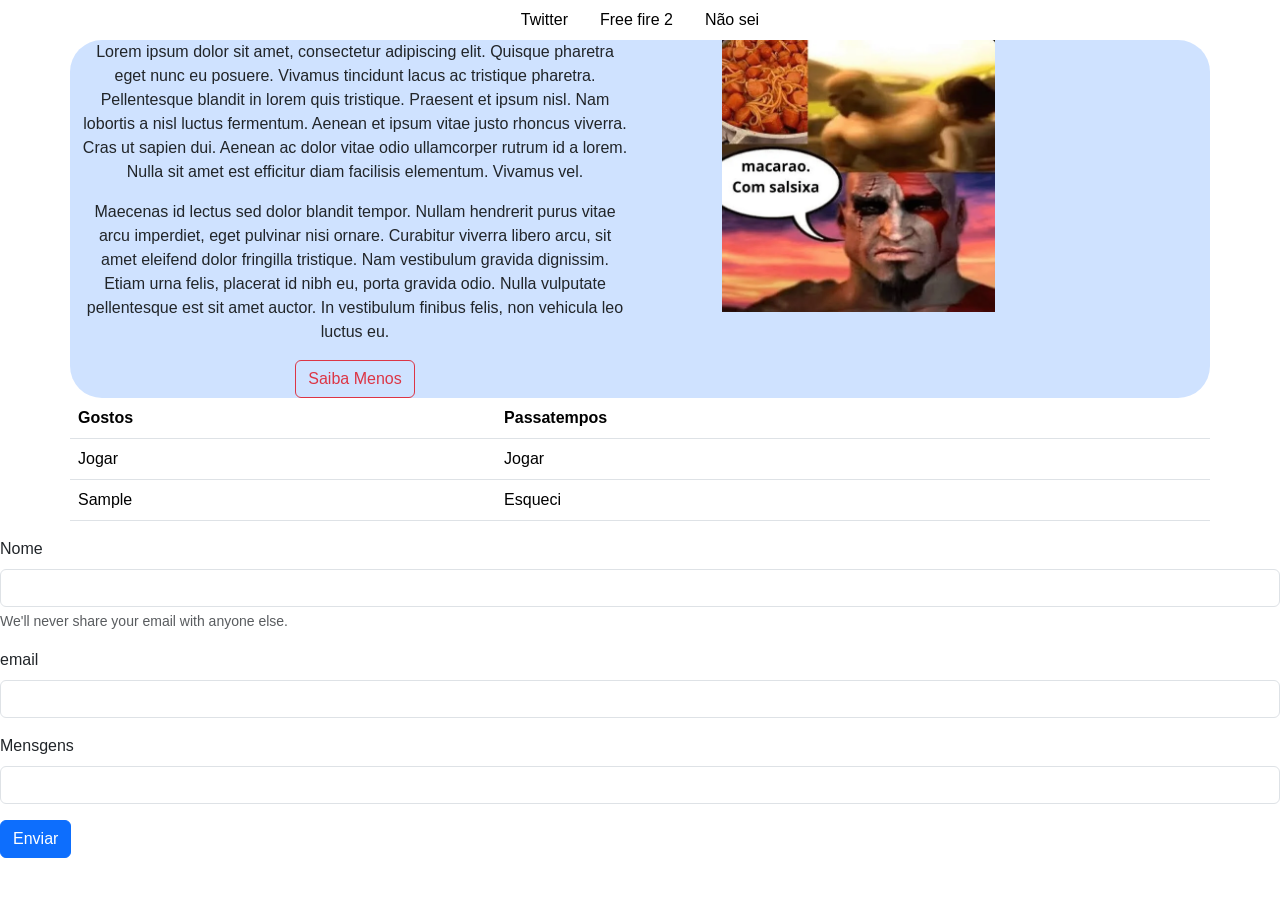
==== index.html @ 7d83afb4 "Add files via upload" ====
﻿<!DOCTYPE html>
<html lang="pt-BR">
<head>
    <meta charset="UTF-8">
    <meta name="viewport" content="width=device-width, initial-scale=1.0">
    <title>Document</title>
    <link href="https://cdn.jsdelivr.net/npm/bootstrap@5.3.8/dist/css/bootstrap.min.css" rel="stylesheet" integrity="sha384-sRIl4kxILFvY47J16cr9ZwB07vP4J8+LH7qKQnuqkuIAvNWLzeN8tE5YBujZqJLB" crossorigin="anonymous">
    <link rel="stylesheet" href="css/style.css">
</head>
<body>
    <div class="escoder">
        <ul class="nav justify-content-center">
            <li class="nav-item">
                <a class="nav-link esconder" aria-current="page" href="#">Twitter</a>
            </li>
            <li class="nav-item">
                <a class="nav-link esconder" href="#">Free fire 2</a>
            </li>
            <li class="nav-item">
                <a class="nav-link esconder" href="#">Não sei</a>
            </li>
        </ul>
    </div>
    <header>
        <div class="container text-center bg-primary-subtle rounded-5">
            <div class="row">
              <div class="col">
                <p>Lorem ipsum dolor sit amet, consectetur adipiscing elit. Quisque pharetra eget nunc eu posuere. Vivamus tincidunt lacus ac tristique pharetra. Pellentesque blandit in lorem quis tristique. Praesent et ipsum nisl. Nam lobortis a nisl luctus fermentum. Aenean et ipsum vitae justo rhoncus viverra. Cras ut sapien dui. Aenean ac dolor vitae odio ullamcorper rutrum id a lorem. Nulla sit amet est efficitur diam facilisis elementum. Vivamus vel.
                <p>Maecenas id lectus sed dolor blandit tempor. Nullam hendrerit purus vitae arcu imperdiet, eget pulvinar nisi ornare. Curabitur viverra libero arcu, sit amet eleifend dolor fringilla tristique. Nam vestibulum gravida dignissim. Etiam urna felis, placerat id nibh eu, porta gravida odio. Nulla vulputate pellentesque est sit amet auctor. In vestibulum finibus felis, non vehicula leo luctus eu.</p>
                <a href="#"><button type="button" class="btn btn-outline-danger">Saiba Menos</button></a>
              </div>
              <div class="col">
                <img src="img/macarrao.webp" width="50%">
              </div>
            </div>
    </header>
    <table class="table container bg-secondary">
        <thead>
          <tr>
            <th scope="col">Gostos</th>
            <th scope="col">Passatempos</th>
          </tr>
        </thead>
        <tbody>
          <tr>
            <td>Jogar</td>
            <td>Jogar</td>
          </tr>
          <tr>
            <td>Sample</td>
            <td>Esqueci</td>
          </tr>
        </tbody>
      </table>
      <form class="conteiner">
        <div class="mb-3">
          <label for="exampleInputEmail1" class="form-label">Nome</label>
          <input type="email" class="form-control" id="exampleInputEmail1" aria-describedby="emailHelp">
          <div id="emailHelp" class="form-text">We'll never share your email with anyone else.</div>
        </div>
        <div class="mb-3">
          <label for="email" class="form-label">email</label>
          <input type="email" class="form-control" id="exampleInputPassword1">
        </div>
        <div class="mb-3">
                <label for="text" class="form-label">Mensgens</label>
                <input type="text" class="form-control" id="exampleInputPassword1">
              </div>
        <button type="submit" class="btn btn-primary">Enviar</button>
      </form>
</body>
</html>
---- css/style.css ----
body{
    font-family: arial;
}
.esconder{
    color: black;
}
.esconder:hover{
    color: red;
    cursor: pointer;
}
img{
    display: flex;
    margin-left: 70px;
}
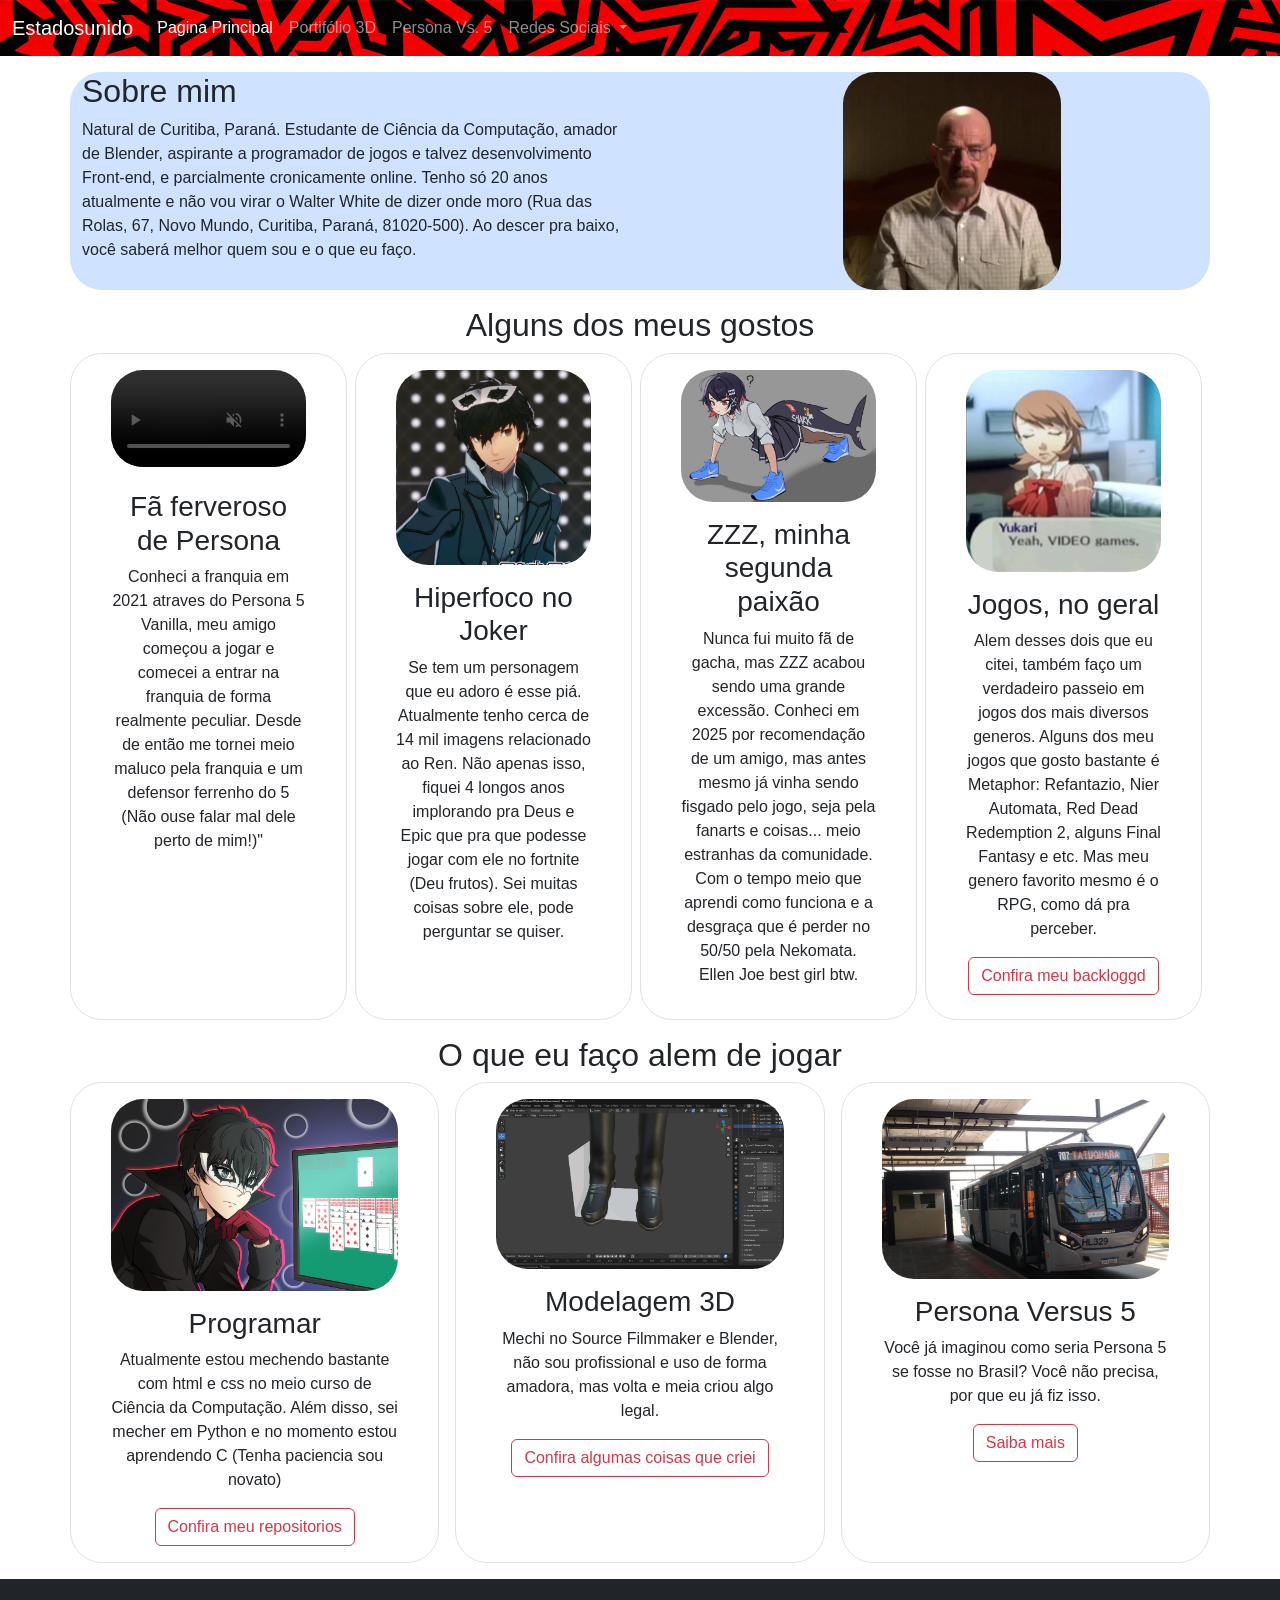
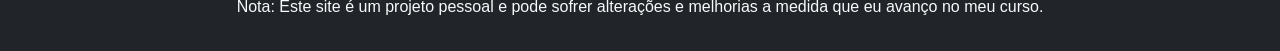
==== commit 31a7db20: "Adição de todo o pacote do site" ====
--- a/index.html
+++ b/index.html
@@ -1,72 +1,94 @@
-﻿<!DOCTYPE html>
-<html lang="pt-BR">
-<head>
-    <meta charset="UTF-8">
-    <meta name="viewport" content="width=device-width, initial-scale=1.0">
-    <title>Document</title>
-    <link href="https://cdn.jsdelivr.net/npm/bootstrap@5.3.8/dist/css/bootstrap.min.css" rel="stylesheet" integrity="sha384-sRIl4kxILFvY47J16cr9ZwB07vP4J8+LH7qKQnuqkuIAvNWLzeN8tE5YBujZqJLB" crossorigin="anonymous">
-    <link rel="stylesheet" href="css/style.css">
-</head>
-<body>
-    <div class="escoder">
-        <ul class="nav justify-content-center">
-            <li class="nav-item">
-                <a class="nav-link esconder" aria-current="page" href="#">Twitter</a>
-            </li>
-            <li class="nav-item">
-                <a class="nav-link esconder" href="#">Free fire 2</a>
-            </li>
-            <li class="nav-item">
-                <a class="nav-link esconder" href="#">Não sei</a>
-            </li>
-        </ul>
-    </div>
-    <header>
-        <div class="container text-center bg-primary-subtle rounded-5">
-            <div class="row">
-              <div class="col">
-                <p>Lorem ipsum dolor sit amet, consectetur adipiscing elit. Quisque pharetra eget nunc eu posuere. Vivamus tincidunt lacus ac tristique pharetra. Pellentesque blandit in lorem quis tristique. Praesent et ipsum nisl. Nam lobortis a nisl luctus fermentum. Aenean et ipsum vitae justo rhoncus viverra. Cras ut sapien dui. Aenean ac dolor vitae odio ullamcorper rutrum id a lorem. Nulla sit amet est efficitur diam facilisis elementum. Vivamus vel.
-                <p>Maecenas id lectus sed dolor blandit tempor. Nullam hendrerit purus vitae arcu imperdiet, eget pulvinar nisi ornare. Curabitur viverra libero arcu, sit amet eleifend dolor fringilla tristique. Nam vestibulum gravida dignissim. Etiam urna felis, placerat id nibh eu, porta gravida odio. Nulla vulputate pellentesque est sit amet auctor. In vestibulum finibus felis, non vehicula leo luctus eu.</p>
-                <a href="#"><button type="button" class="btn btn-outline-danger">Saiba Menos</button></a>
-              </div>
-              <div class="col">
-                <img src="img/macarrao.webp" width="50%">
-              </div>
-            </div>
-    </header>
-    <table class="table container bg-secondary">
-        <thead>
-          <tr>
-            <th scope="col">Gostos</th>
-            <th scope="col">Passatempos</th>
-          </tr>
-        </thead>
-        <tbody>
-          <tr>
-            <td>Jogar</td>
-            <td>Jogar</td>
-          </tr>
-          <tr>
-            <td>Sample</td>
-            <td>Esqueci</td>
-          </tr>
-        </tbody>
-      </table>
-      <form class="conteiner">
-        <div class="mb-3">
-          <label for="exampleInputEmail1" class="form-label">Nome</label>
-          <input type="email" class="form-control" id="exampleInputEmail1" aria-describedby="emailHelp">
-          <div id="emailHelp" class="form-text">We'll never share your email with anyone else.</div>
-        </div>
-        <div class="mb-3">
-          <label for="email" class="form-label">email</label>
-          <input type="email" class="form-control" id="exampleInputPassword1">
-        </div>
-        <div class="mb-3">
-                <label for="text" class="form-label">Mensgens</label>
-                <input type="text" class="form-control" id="exampleInputPassword1">
-              </div>
-        <button type="submit" class="btn btn-primary">Enviar</button>
-      </form>
-</body>
+﻿<!DOCTYPE html>
+<html lang="pt-BR">
+<head>
+    <meta charset="UTF-8">
+    <meta name="viewport" content="width=device-width, initial-scale=1.0">
+    <title>The Estados Card</title>
+    <link href="https://cdn.jsdelivr.net/npm/bootstrap@5.3.8/dist/css/bootstrap.min.css" rel="stylesheet" integrity="sha384-sRIl4kxILFvY47J16cr9ZwB07vP4J8+LH7qKQnuqkuIAvNWLzeN8tE5YBujZqJLB" crossorigin="anonymous">
+    <link rel="stylesheet" href="css/style.css">
+    <link rel="icon" href="img/Icone.png" type="image/x-icon">
+</head>
+<body>
+  <nav class="navbar navbar-expand-lg bg-body-tertiary bgestrela navbar-dark mb-3">
+    <div class="container-fluid">
+    <a class="navbar-brand" href="#">Estadosunido</a>
+    <button class="navbar-toggler" type="button" data-bs-toggle="collapse" data-bs-target="#navbarNavDropdown" aria-controls="navbarNavDropdown" aria-expanded="false" aria-label="Toggle navigation">
+      <span class="navbar-toggler-icon"></span>
+    </button>
+    <div class="collapse navbar-collapse" id="navbarNavDropdown">
+      <ul class="navbar-nav">
+        <li class="nav-item">
+          <a class="nav-link active" aria-current="page" href="#">Pagina Principal</a>
+        </li>
+        <li class="nav-item">
+          <a class="nav-link" href="paginas/3D.html">Portifólio 3D</a>
+        </li>
+        <li class="nav-item">
+          <a class="nav-link" href="paginas/Vs5.html">Persona Vs. 5</a>
+        </li>
+        <li class="nav-item dropdown">
+          <a class="nav-link dropdown-toggle" href="#" role="button" data-bs-toggle="dropdown" aria-expanded="false">
+            Redes Sociais
+          </a>
+          <ul class="dropdown-menu bg-dark text-light">
+            <li><a class="dropdown-item text-light esconder" href="https://x.com/Estados69">Twitter/X</a></li>
+            <li><a class="dropdown-item text-light esconder" href="https://www.youtube.com/@Estados69">Youtube</a></li>
+            <li><a class="dropdown-item text-light esconder" href="https://discord.gg/yWaVR7jpKv">Discord (Server)</a></li>
+            <li><a class="dropdown-item text-light esconder" href="https://github.com/Estadosunido629">Github</a></li>
+            <label class="dropdown-item text-light disabled">PSN: Estadosunido17</label>
+            <label class="dropdown-item text-light disabled">Discord (Perfil): estadosunido</label>
+          </ul>
+        </li>
+      </ul>
+    </div>
+  </div>
+</nav>
+    <header>
+        <div class="container bg-primary-subtle rounded-5 mb-3">
+            <div class="row">
+              <div class="col">
+                <h2 class="text-right">Sobre mim</h2>
+                <p>Natural de Curitiba, Paraná. Estudante de Ciência da Computação, amador de Blender, aspirante a programador de jogos e talvez desenvolvimento Front-end, e parcialmente cronicamente online. Tenho só 20 anos atualmente e não vou virar o Walter White de dizer onde moro (Rua das Rolas, 67, Novo Mundo, Curitiba, Paraná, 81020-500). Ao descer pra baixo, você saberá melhor quem sou e o que eu faço.</p>
+              </div>
+              <div class="col">
+                <img src="img/Walter.webp" class="walter rounded-5">
+              </div>
+            </div>
+    </header>
+    <h2 class="text-center">Alguns dos meus gostos</h2>
+    <div class="container px-4 text-center mb-3">
+      <div class="row gx-5">
+        <div class="col border rounded-5 me-2">
+          <div class="p-3"><video src="video/Persona5.mp4" autoplay muted loop class="img-fluid mb-3 rounded-5" controls></video><h3>Fã ferveroso de Persona</h3><p>Conheci a franquia em 2021 atraves do Persona 5 Vanilla, meu amigo começou a jogar e comecei a entrar na franquia de forma realmente peculiar. Desde de então me tornei meio maluco pela franquia e um defensor ferrenho do 5 (Não ouse falar mal dele perto de mim!)"</p></div>
+        </div>
+        <div class="col border rounded-5 me-2">
+        <div class="p-3"><img src="img/Joker.jpg" class="img-fluid mb-3 rounded-5"><h3>Hiperfoco no Joker</h3><p>Se tem um personagem que eu adoro é esse piá. Atualmente tenho cerca de 14 mil imagens relacionado ao Ren. Não apenas isso, fiquei 4 longos anos implorando pra Deus e Epic que pra que podesse jogar com ele no fortnite (Deu frutos). Sei muitas coisas sobre ele, pode perguntar se quiser.</p></div>
+        </div>
+        <div class="col border rounded-5 me-2">
+          <div class="p-3"><img src="img/EllenJoe.jpg" class="img-fluid mb-3 rounded-5"><h3>ZZZ, minha segunda paixão</h3><p>Nunca fui muito fã de gacha, mas ZZZ acabou sendo uma grande excessão. Conheci em 2025 por recomendação de um amigo, mas antes mesmo já vinha sendo fisgado pelo jogo, seja pela fanarts e coisas... meio estranhas da comunidade. Com o tempo meio que aprendi como funciona e a desgraça que é perder no 50/50 pela Nekomata. Ellen Joe best girl btw.</p></div>
+        </div>
+        <div class="col border rounded-5 me-2">
+          <div class="p-3"><img src="img/Videojogos.jpeg" class="img-fluid mb-3 rounded-5"><h3>Jogos, no geral</h3><p>Alem desses dois que eu citei, também faço um verdadeiro passeio em jogos dos mais diversos generos. Alguns dos meu jogos que gosto bastante é Metaphor: Refantazio, Nier Automata, Red Dead Redemption 2, alguns Final Fantasy e etc. Mas meu genero favorito mesmo é o RPG, como dá pra perceber.</p><a href="https://backloggd.com/u/Estadosunido"><button type="button" class="btn btn-outline-danger">Confira meu backloggd</button></a></div>
+        </div>
+      </div>
+    </div>
+    <h2 class="text-center">O que eu faço alem de jogar</h2>
+    <div class="container px-4 text-center mb-3">
+      <div class="row gx-5">
+        <div class="col border rounded-5 me-3">
+          <div class="p-3"><img src="img/jokerpaciencia.png" alt="Programar" class="img-fluid mb-3 rounded-5"><h3>Programar</h3><p>Atualmente estou mechendo bastante com html e css no meio curso de Ciência da Computação. Além disso, sei mecher em Python e no momento estou aprendendo C (Tenha paciencia sou novato)</p><a href="https://github.com/Estadosunido629?tab=repositories"><button type="button" class="btn btn-outline-danger">Confira meu repositorios</button></a></div>
+        </div>
+        <div class="col border rounded-5 me-3">
+          <div class="p-3"><img src="img/3D.jpg" class="img-fluid mb-3 rounded-5"><h3>Modelagem 3D</h3><p>Mechi no Source Filmmaker e Blender, não sou profissional e uso de forma amadora, mas volta e meia criou algo legal.</p><a href="paginas/3D.html"><button type="button" class="btn btn-outline-danger">Confira algumas coisas que criei</button></a></div>
+        </div>
+        <div class="col border rounded-5">
+          <div class="p-3"><img src="img/codinometatuquara.png" class="img-fluid mb-3 rounded-5"><h3>Persona Versus 5</h3><p>Você já imaginou como seria Persona 5 se fosse no Brasil? Você não precisa, por que eu já fiz isso.</p><a href="paginas/Vs5.html"><button type="button" class="btn btn-outline-danger">Saiba mais</button></a></div>
+        </div>
+      </div>
+    </div>
+  <footer class="bg-dark text-light text-center py-3">
+    <p>Nota: Este site é um projeto pessoal e pode sofrer alterações e melhorias a medida que eu avanço no meu curso.</p>
+  </footer>
+  <script src="https://cdn.jsdelivr.net/npm/bootstrap@5.3.8/dist/js/bootstrap.bundle.min.js"></script>
+</body>
 </html>
--- a/css/style.css
+++ b/css/style.css
@@ -1,14 +1,49 @@
-body{
-    font-family: arial;
-}
-.esconder{
-    color: black;
-}
-.esconder:hover{
-    color: red;
-    cursor: pointer;
-}
-img{
-    display: flex;
-    margin-left: 70px;
+body{
+    font-family: arial;
+}
+.esconder{
+    color: white;
+}
+.esconder:hover{
+    color: black !important;
+    background-color: grey !important;
+    cursor: pointer;
+}
+.vermelho{
+    color: red;
+}
+.walter{
+    width: 40%;
+    margin-left: 35%;
+}
+.design{
+    width: 70%;
+    margin-left: 30%;
+}
+.Ellen {
+    width: 50%;
+    margin-left: 25%;
+}
+.shuake {
+    width: 35%;
+    margin-left: 35%;
+}
+.bgestrela{
+    background-image: url("../img/Estrela.png");
+    background-size: cover;
+    color: white;
+}
+.bgcubo{
+    background-image:
+        linear-gradient(rgba(0, 0, 0, 0.5), rgba(0,0,0,0.5)), 
+        url("../img/Bloco.png");
+    background-size: cover;
+    background-position: 0% 90%;
+}
+.bginter2{
+    background-image:
+        linear-gradient(rgba(0, 0, 0, 0.5), rgba(0,0,0,0.5)), 
+        url("../img/Condinome\ Inter\ 2.png");
+    background-size: cover;
+    background-position: 0% 30%;
 }
